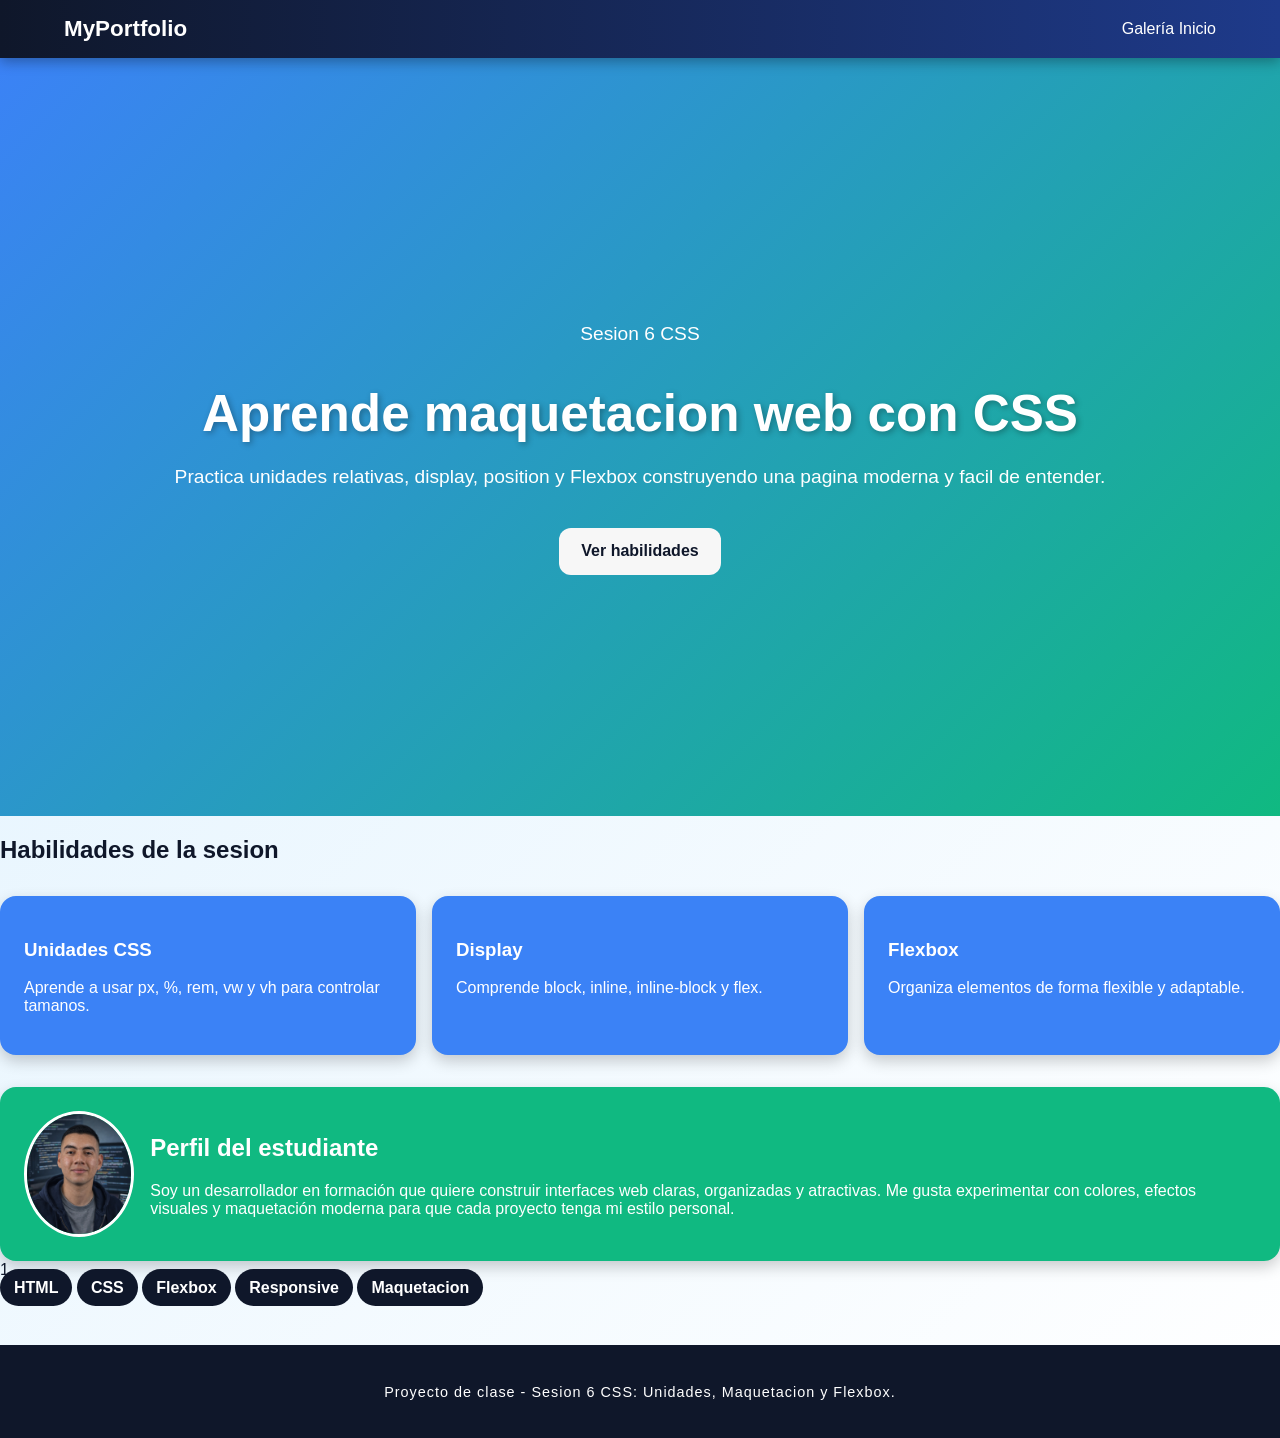
==== index.html @ ed5e2ab4 "feat: agregar trabajo final" ====
<!DOCTYPE html>
<html lang="es">

<head>
    <meta charset="UTF-8">
    <meta name="viewport" content="width=device-width, initial-scale=1.0">
    <title>Landing Curso Web</title>
    <link rel="stylesheet" href="css/styles.css">
</head>

<body>
    <nav class="navbar">
        <a class="logo" href="#inicio">MyPortfolio</a>
        <div class="nav-links">
            <a href="galery.html">Galería</a>
            <a href="index.html" target="_blank">Inicio</a>
        </div>
    </nav>
</body>
    <header id="inicio" class="hero">
        <div class="hero-content">
            <p class="eyebrow">Sesion 6 CSS</p>
            <h1>Aprende maquetacion web con CSS</h1>
            <p>
                Practica unidades relativas, display, position y Flexbox construyendo
                una pagina moderna y facil de entender.
            </p>
            <a class="button" href="#habilidades">Ver habilidades</a>
        </div>
    </header>
    <main class="container">
        <section id="habilidades" class="section">
            <h2>Habilidades de la sesion</h2>
            <div class="cards">
                <article class="card">
                    <h3><strong>Unidades CSS</strong></h3>
                    <p>Aprende a usar px, %, rem, vw y vh para controlar tamanos.</p>
                </article>
                <article class="card">
                    <h3>Display</h3>
                    <p>Comprende block, inline, inline-block y flex.</p>
                </article>
                <article class="card">
                    <h3>Flexbox</h3>
                    <p>Organiza elementos de forma flexible y adaptable.</p>
                </article>
            </div>
        </section>
        <section id="perfil" class="profile-row">
            <img src="assets/avatar.png" alt="Avatar del estudiante">
            <div>
                <h2>Perfil del estudiante</h2>
                <p>
                    Soy un desarrollador en formación que quiere construir interfaces web claras, organizadas y
                    atractivas.
                    Me gusta experimentar con colores, efectos visuales y maquetación moderna para que cada proyecto
                    tenga mi estilo personal.
                </p>
            </div>
        </section>1
        <section class="tags">
            <span>HTML</span>
            <span>CSS</span>
            <span>Flexbox</span>
            <span>Responsive</span>
            <span>Maquetacion</span>
        </section>
    </main>
</body>
<footer class="footer">
    <p>Proyecto de clase - Sesion 6 CSS: Unidades, Maquetacion y Flexbox.</p>
</footer>

</html>
---- css/styles.css ----
body {
    font-family: 'Poppins', sans-serif;
    background: linear-gradient(135deg, #e0f2fe, #ffffff);
    color: #0f172a;
    margin: 0;
    padding: 0;
}

.navbar {
    position: sticky;
    top: 0;
    display: flex;
    justify-content: space-between;
    align-items: center;
    padding: 16px 5%;
    background: linear-gradient(90deg, #0f172a, #1e3a8a);
    color: #fff;
    box-shadow: 0 4px 12px rgba(0, 0, 0, 0.3);
    z-index: 10;
}

.logo {
    color: #ffffff;
    font-weight: bold;
    text-decoration: none;
    font-size: 1.4rem;
    transition: transform 0.3s ease;
}


.nav-links a {
    color: #fff;
    text-decoration: none;
    font-weight: 500;
    transition: color 0.3s ease;
}

.nav-links a:hover {
    color: #3b82f6;
}

.hero {
    min-height: 70vh;
    display: flex;
    align-items: center;
    justify-content: center;
    padding: 5vw;
    background: linear-gradient(135deg, #3b82f6, #10b981);
    color: #fff;
    text-align: center;
}

.hero h1 {
    font-size: 3.2rem;
    margin-bottom: 1rem;
    text-shadow: 2px 2px 6px rgba(0, 0, 0, 0.3);
}

.hero p {
    font-size: 1.2rem;
    line-height: 1.6;
}

.button {
    display: inline-block;
    margin-top: 1rem;
    padding: 0.9rem 1.4rem;
    background-color: #f7f7f7;
    color: #0f172a;
    text-decoration: none;
    border-radius: 12px;
    font-weight: bold;
    transition: all 0.3s ease;
}

.button:hover {
    background-color: #10b981;
    color: #fff;
    transform: translateY(-3px);
}

.cards {
    display: flex;
    gap: 1rem;
    flex-wrap: wrap;
    margin-top: 2rem;
}

.card {
    flex: 1;
    min-width: 220px;
    background: #3b82f6;
    color: #fff;
    padding: 1.5rem;
    border-radius: 16px;
    box-shadow: 0 6px 15px rgba(0, 0, 0, 0.2);
    transition: transform 0.3s ease;
}

.card:hover {
    transform: scale(1.05);
}

.profile-row {
    display: flex;
    align-items: center;
    gap: 1rem;
    margin-top: 2rem;
    padding: 1.5rem;
    background: #10b981;
    color: #fff;
    border-radius: 16px;
    box-shadow: 0 6px 15px rgba(0, 0, 0, 0.2);
}

.profile-row img {
    width: 120px;
    height: 120px;
    border-radius: 50%;
    border: 3px solid #ffffff;
}

.tags span {
    background-color: #0f172a;
    color: #ffffff;
    padding: 10px 14px;
    border-radius: 20px;
    font-weight: bold;
    transition: background 0.3s ease;
}

.tags span:hover {
    background-color: #3b82f6;
    color: #fff;
}

.footer {
    margin-top: 3rem;
    padding: 1.5rem;
    text-align: center;
    background: #0f172a;
    color: #fff;
    font-size: 0.9rem;
    letter-spacing: 1px;
}
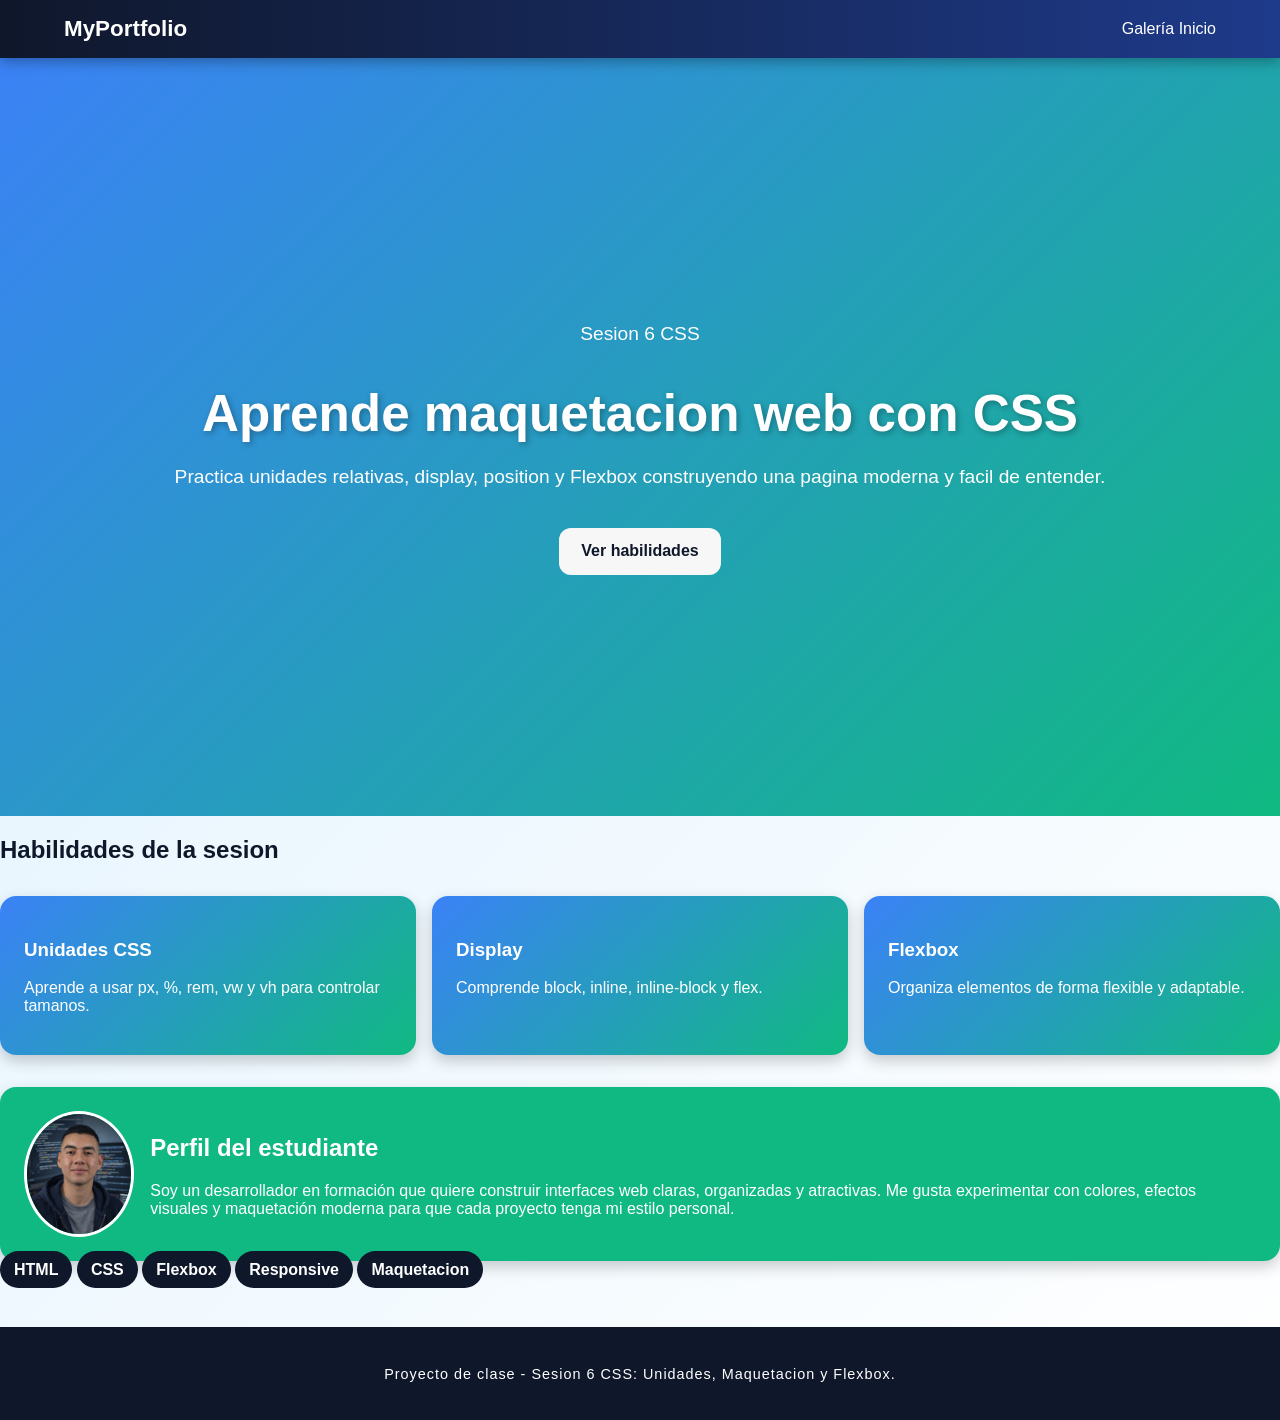
==== commit f6d4e6d0: "feat: nueva version" ====
--- a/index.html
+++ b/index.html
@@ -12,60 +12,60 @@
     <nav class="navbar">
         <a class="logo" href="#inicio">MyPortfolio</a>
         <div class="nav-links">
-            <a href="galery.html">Galería</a>
+            <a href="galery.html" >Galería</a>
             <a href="index.html" target="_blank">Inicio</a>
         </div>
     </nav>
 </body>
-    <header id="inicio" class="hero">
-        <div class="hero-content">
-            <p class="eyebrow">Sesion 6 CSS</p>
-            <h1>Aprende maquetacion web con CSS</h1>
+<header id="inicio" class="hero">
+    <div class="hero-content">
+        <p class="eyebrow">Sesion 6 CSS</p>
+        <h1>Aprende maquetacion web con CSS</h1>
+        <p>
+            Practica unidades relativas, display, position y Flexbox construyendo
+            una pagina moderna y facil de entender.
+        </p>
+        <a class="button" href="#habilidades">Ver habilidades</a>
+    </div>
+</header>
+<main class="container">
+    <section id="habilidades" class="section">
+        <h2>Habilidades de la sesion</h2>
+        <div class="cards">
+            <article class="card">
+                <h3><strong>Unidades CSS</strong></h3>
+                <p>Aprende a usar px, %, rem, vw y vh para controlar tamanos.</p>
+            </article>
+            <article class="card">
+                <h3>Display</h3>
+                <p>Comprende block, inline, inline-block y flex.</p>
+            </article>
+            <article class="card">
+                <h3>Flexbox</h3>
+                <p>Organiza elementos de forma flexible y adaptable.</p>
+            </article>
+        </div>
+    </section>
+    <section id="perfil" class="profile-row">
+        <img src="assets/avatar.png" alt="Avatar del estudiante">
+        <div>
+            <h2>Perfil del estudiante</h2>
             <p>
-                Practica unidades relativas, display, position y Flexbox construyendo
-                una pagina moderna y facil de entender.
+                Soy un desarrollador en formación que quiere construir interfaces web claras, organizadas y
+                atractivas.
+                Me gusta experimentar con colores, efectos visuales y maquetación moderna para que cada proyecto
+                tenga mi estilo personal.
             </p>
-            <a class="button" href="#habilidades">Ver habilidades</a>
         </div>
-    </header>
-    <main class="container">
-        <section id="habilidades" class="section">
-            <h2>Habilidades de la sesion</h2>
-            <div class="cards">
-                <article class="card">
-                    <h3><strong>Unidades CSS</strong></h3>
-                    <p>Aprende a usar px, %, rem, vw y vh para controlar tamanos.</p>
-                </article>
-                <article class="card">
-                    <h3>Display</h3>
-                    <p>Comprende block, inline, inline-block y flex.</p>
-                </article>
-                <article class="card">
-                    <h3>Flexbox</h3>
-                    <p>Organiza elementos de forma flexible y adaptable.</p>
-                </article>
-            </div>
-        </section>
-        <section id="perfil" class="profile-row">
-            <img src="assets/avatar.png" alt="Avatar del estudiante">
-            <div>
-                <h2>Perfil del estudiante</h2>
-                <p>
-                    Soy un desarrollador en formación que quiere construir interfaces web claras, organizadas y
-                    atractivas.
-                    Me gusta experimentar con colores, efectos visuales y maquetación moderna para que cada proyecto
-                    tenga mi estilo personal.
-                </p>
-            </div>
-        </section>1
-        <section class="tags">
-            <span>HTML</span>
-            <span>CSS</span>
-            <span>Flexbox</span>
-            <span>Responsive</span>
-            <span>Maquetacion</span>
-        </section>
-    </main>
+    </section>
+    <section class="tags">
+        <span>HTML</span>
+        <span>CSS</span>
+        <span>Flexbox</span>
+        <span>Responsive</span>
+        <span>Maquetacion</span>
+    </section>
+</main>
 </body>
 <footer class="footer">
     <p>Proyecto de clase - Sesion 6 CSS: Unidades, Maquetacion y Flexbox.</p>
--- a/css/styles.css
+++ b/css/styles.css
@@ -27,6 +27,9 @@
     transition: transform 0.3s ease;
 }
 
+.logo:hover {
+    transform: scale(1.1);
+}
 
 .nav-links a {
     color: #fff;
@@ -86,11 +89,43 @@
     margin-top: 2rem;
 }
 
+.contenedor {
+    display: grid;
+    gap: 20px;
+    grid-template-columns: repeat(1fr);
+}
+
+.CARD {
+    background: linear-gradient(135deg, #bbbbbb, #1d4ed8);
+    box-shadow: 0 4px 6px rgba(0, 0, 0, 0.1);
+    transition: transform 0.3s ease, box-shadow 0.3s ease;
+    border-radius: 10px;
+    overflow: hidden;
+    width: 100%;
+    height: 250px;
+    display: flex;
+    justify-content: center;
+    align-items: center;
+}
+
+.CARD:hover {
+    transform: scale(1.03);
+    box-shadow: 0 10px 15px rgba(0, 0, 0, 0.15);
+}
+
+.CARD img {
+    width: 100%;
+    height: 100%;
+    object-fit: cover;
+    display: block;
+    border-radius: 10px;
+}
+
 .card {
     flex: 1;
     min-width: 220px;
-    background: #3b82f6;
-    color: #fff;
+    background: linear-gradient(135deg, #3b82f6, #10b981);
+    color: #ffffff;
     padding: 1.5rem;
     border-radius: 16px;
     box-shadow: 0 6px 15px rgba(0, 0, 0, 0.2);
@@ -142,4 +177,16 @@
     color: #fff;
     font-size: 0.9rem;
     letter-spacing: 1px;
+}
+
+@media (min-width: 768px) {
+    .contenedor {
+        grid-template-columns: repeat(2, 1fr);
+    }
+}
+
+@media (min-width: 1024px) {
+    .contenedor {
+        grid-template-columns: repeat(3, 1fr);
+    }
 }
